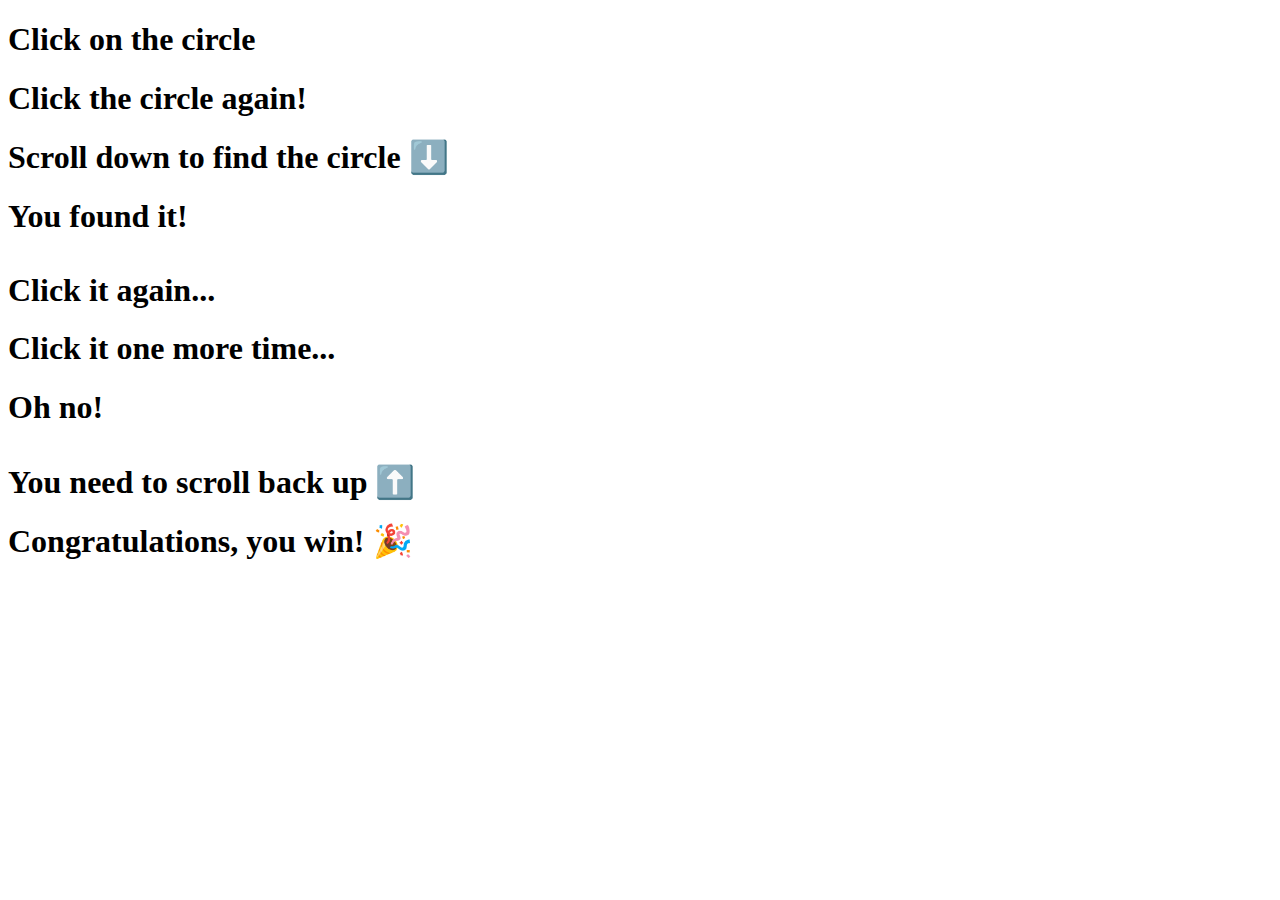
==== lvl1/index.html @ e3637a96 "Rename index.html to lvl1/index.html" ====
<!DOCTYPE html>

<html lang="en">
<head>
  <title>Circle Game</title>
  <link rel="icon" type="image/x-icon" href="./green_circle.ico">
  <meta charset="UTF-8">
  <meta name="viewport" content="width=device-width, initial-scale=1.0">
  <link href='./styles.css' rel='stylesheet' type='text/css' />
</head>
  <body>
    <h1 id="step1"><strong>Click</strong> on the circle</h1>
    <h1 id="step2"><strong>Click the circle again!</strong></h1>
    <h1 id="step3"><strong>Scroll down to find the circle ⬇️</strong></h1>
    <div id="circle" class="clickable"></div>
    <div id="buffer"></div>
    <h1 id="step4">You found it!<br><br><strong>Click it again...</strong></h1>
    <h1 id="step5">Click it one more time...</h1>
    <h1 id="step6">Oh no!<br><br>You need to scroll back up ⬆️</h1>
    
    <h1 id="step7">Congratulations, you win! 🎉</h1>
    
    <script src='./script.js' type='text/javascript' ></script>
  </body>
</html>
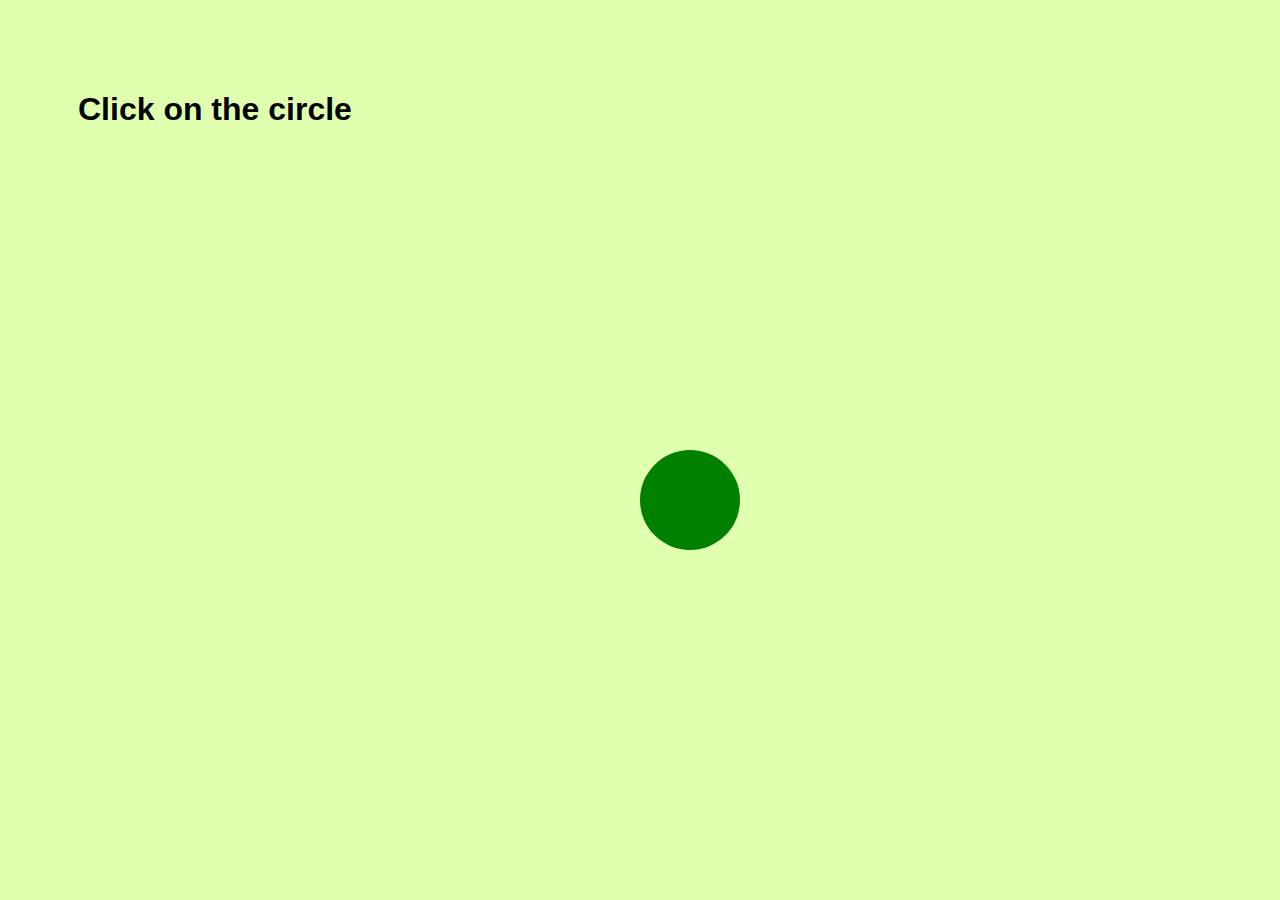
==== commit 48e85e70: "Update index.html" ====
--- a/lvl1/index.html
+++ b/lvl1/index.html
@@ -6,7 +6,7 @@
   <link rel="icon" type="image/x-icon" href="./green_circle.ico">
   <meta charset="UTF-8">
   <meta name="viewport" content="width=device-width, initial-scale=1.0">
-  <link href='./styles.css' rel='stylesheet' type='text/css' />
+  <link href='./css/styles.css' rel='stylesheet' type='text/css' />
 </head>
   <body>
     <h1 id="step1"><strong>Click</strong> on the circle</h1>
@@ -20,6 +20,6 @@
     
     <h1 id="step7">Congratulations, you win! 🎉</h1>
     
-    <script src='./script.js' type='text/javascript' ></script>
+    <script src='.script/script.js' type='text/javascript' ></script>
   </body>
 </html>
--- a/lvl1/css/styles.css
+++ b/lvl1/css/styles.css
@@ -0,0 +1,47 @@
+body{
+  background-color: #e0ffaf;
+  font-family: Arial, Helvetica, sans-serif;
+  height: 750px;
+}
+h1{
+    padding: 70px;
+}
+#circle{
+  width: 100px;
+  height: 100px;
+  background-color: green;
+  border-radius: 50%;
+  position: absolute;
+  top: 50%;
+  left: 50%;
+  transition: all 3s ease;
+}
+#buffer{
+  width: 100px;
+  height: 100px;
+  border-radius: 50%;
+  position: absolute;
+  top: 50%;
+  transition: all 3s ease;
+}
+
+#step2, #step3, #step5, #step7{
+  display: none;
+}
+
+#step4{
+  display: none;
+  margin-top: 65%;
+}
+
+#step6{
+  display: none;
+  margin-top: 65%;
+}
+
+.hidden {
+  display: none;
+}
+.clickable:hover {
+  cursor: pointer;
+}
